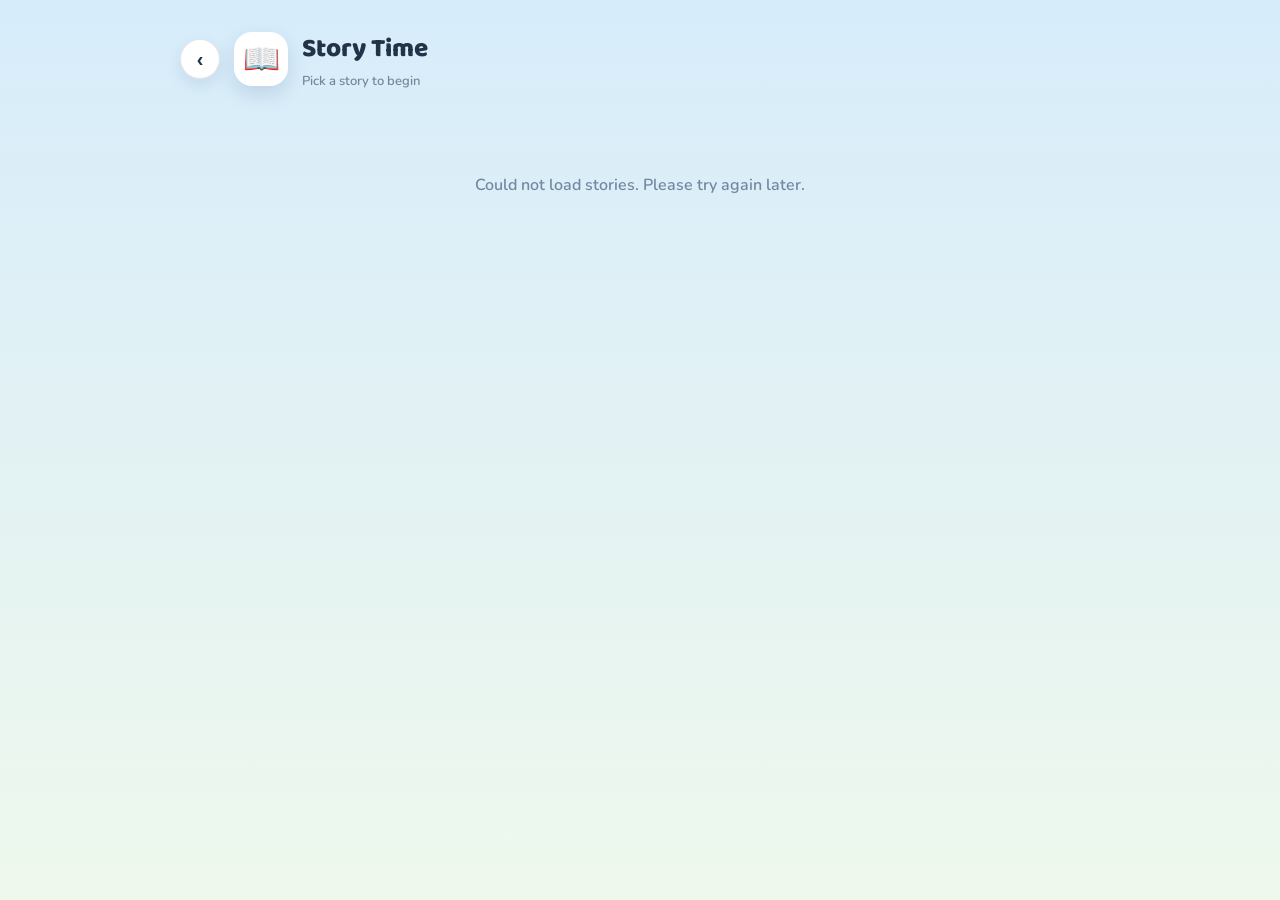
==== library.html @ 5f4402ab "milestone 1 done" ====
<!DOCTYPE html>
<html lang="en">
<head>
<meta charset="UTF-8" />
<meta name="viewport" content="width=device-width, initial-scale=1.0, viewport-fit=cover" />
<title>Story Time — Choose a Story</title>
<link rel="preconnect" href="https://fonts.googleapis.com" />
<link rel="preconnect" href="https://fonts.gstatic.com" crossorigin />
<link href="https://fonts.googleapis.com/css2?family=Baloo+2:wght@500;600;700;800&family=Nunito:wght@400;600;700&display=swap" rel="stylesheet" />
<link rel="stylesheet" href="css/style.css" />
<link rel="stylesheet" href="css/booklist.css" />
</head>
<body>

  <div class="bl-page">
    <header class="bl-header">
      <div class="bl-header-brand">
        <button id="blBackBtn" class="bl-back-btn" title="Back to your story" aria-label="Back to your story">‹</button>
        <span class="bl-header-icon" aria-hidden="true">📖</span>
        <div>
          <h1>Story Time</h1>
          <p>Pick a story to begin</p>
        </div>
      </div>
    </header>

    <main class="bl-main">
      <div id="blLoading" class="bl-status">Loading stories…</div>
      <div id="blEmpty" class="bl-status bl-hidden">No stories are available yet. Please check back soon!</div>
      <div id="blGrid" class="bl-grid"></div>
    </main>
  </div>

  <script src="js/vendor/pdf.min.js"></script>
  <script>pdfjsLib.GlobalWorkerOptions.workerSrc = 'js/vendor/pdf.worker.min.js';</script>
  <script src="js/booklist.js"></script>
</body>
</html>
---- css/style.css ----
/* ==========================================================================
   Story Time — PDF Story Viewer
   Customization stylesheet. Change colors, fonts, spacing, sizes here.
   The viewer's JS (js/viewer.js) does not need to change when this file
   changes — all visual theming lives here.
   ========================================================================== */

:root {
  /* Brand colors */
  --sv-primary: #3aa0f0;
  --sv-primary-dark: #1c7fd6;
  --sv-secondary: #38b26a;
  --sv-accent: #ff8a3d;
  --sv-accent-dark: #f06a17;
  --sv-header-grad-start: #4facf5;
  --sv-header-grad-end: #2f7fe0;

  /* Surfaces */
  --sv-bg-start: #d7ecfb;
  --sv-bg-end: #eef8ec;
  --sv-card-bg: #ffffff;
  --sv-footer-bg: #f6faf1;
  --sv-panel-bg: #ffffff;

  /* Text */
  --sv-text-dark: #223247;
  --sv-text-muted: #7188a0;
  --sv-text-on-primary: #ffffff;

  /* Typography */
  --sv-font-family: 'Baloo 2', 'Segoe UI', system-ui, -apple-system, sans-serif;
  --sv-body-font-family: 'Nunito', 'Segoe UI', system-ui, -apple-system, sans-serif;
  --sv-title-size: 21px;
  --sv-subtitle-size: 12px;

  /* Shape & spacing */
  --sv-radius-lg: 26px;
  --sv-radius-md: 16px;
  --sv-radius-pill: 999px;
  --sv-gap: 14px;
  --sv-shadow: 0 14px 34px rgba(20, 60, 110, 0.16);
}

/* ---------------- Reader themes ----------------
   Each theme is just a swap of the CSS variables above, scoped to
   #story-viewer. Add a new theme by copying a block and changing the
   colors — js/viewer.js only ever toggles the class name, it has no
   theme-specific logic. */
.sv-theme-green {
  --sv-primary: #3aa85c;
  --sv-primary-dark: #278a44;
  --sv-secondary: #2f9e6e;
  --sv-accent: #ffb238;
  --sv-accent-dark: #e8941a;
  --sv-header-grad-start: #4cc47a;
  --sv-header-grad-end: #2f9e5c;
  --sv-bg-start: #dcf5e4;
  --sv-bg-end: #f3fbe9;
  --sv-footer-bg: #f2f9ee;
}

.sv-theme-sunset {
  --sv-primary: #ff7a59;
  --sv-primary-dark: #e85a38;
  --sv-secondary: #ffb238;
  --sv-accent: #a855f7;
  --sv-accent-dark: #8b34e0;
  --sv-header-grad-start: #ff9a6b;
  --sv-header-grad-end: #ff5f7e;
  --sv-bg-start: #ffe8d6;
  --sv-bg-end: #fff0f0;
  --sv-footer-bg: #fff5ec;
}

.sv-theme-purple {
  --sv-primary: #8b5cf6;
  --sv-primary-dark: #6d3ce0;
  --sv-secondary: #a855f7;
  --sv-accent: #ec4899;
  --sv-accent-dark: #d1287a;
  --sv-header-grad-start: #a78bfa;
  --sv-header-grad-end: #7c3aed;
  --sv-bg-start: #ede9fe;
  --sv-bg-end: #fce7f3;
  --sv-footer-bg: #f5f1fe;
}

.sv-theme-night {
  --sv-primary: #5b9cf6;
  --sv-primary-dark: #3d7cd6;
  --sv-secondary: #4dd0a7;
  --sv-accent: #ffb238;
  --sv-accent-dark: #e8941a;
  --sv-header-grad-start: #2c3e64;
  --sv-header-grad-end: #17203a;
  --sv-bg-start: #1a2338;
  --sv-bg-end: #10151f;
  --sv-card-bg: #232d42;
  --sv-footer-bg: #1a2338;
  --sv-panel-bg: #232d42;
  --sv-text-dark: #eef2f8;
  --sv-text-muted: #93a2ba;
}

* { box-sizing: border-box; }

html, body {
  margin: 0;
  padding: 0;
  height: 100%;
  font-family: var(--sv-body-font-family);
  background: var(--sv-bg-start);
  -webkit-tap-highlight-color: transparent;
  overscroll-behavior: none;
}

/* Disable text selection app-wide (story reader, not a text document) */
.story-viewer {
  -webkit-user-select: none;
  user-select: none;
}

.story-viewer {
  height: 100dvh;
  width: 100%;
  display: flex;
  flex-direction: column;
  overflow: hidden;
  position: relative;
}

/* ---------------- Header ---------------- */
.sv-header {
  display: flex;
  align-items: center;
  justify-content: space-between;
  padding: 16px 18px;
  background: linear-gradient(135deg, var(--sv-header-grad-start), var(--sv-header-grad-end));
  color: var(--sv-text-on-primary);
  flex-shrink: 0;
  position: relative;
  overflow: hidden;
  box-shadow: 0 4px 18px rgba(20, 90, 170, 0.25);
}

.sv-header::before,
.sv-header::after {
  content: '';
  position: absolute;
  border-radius: 50%;
  background: rgba(255, 255, 255, 0.08);
  pointer-events: none;
}
.sv-header::before { width: 140px; height: 140px; top: -70px; right: -30px; }
.sv-header::after { width: 90px; height: 90px; bottom: -60px; left: 40%; }

.sv-header-brand {
  display: flex;
  align-items: center;
  gap: 10px;
  min-width: 0; /* allow the title/subtitle below to actually shrink+truncate */
  flex: 1 1 auto;
}

.sv-header-icon {
  font-size: 22px;
  background: rgba(255, 255, 255, 0.22);
  width: 42px;
  height: 42px;
  border-radius: var(--sv-radius-md);
  display: flex;
  align-items: center;
  justify-content: center;
  box-shadow: inset 0 0 0 1.5px rgba(255, 255, 255, 0.35);
  position: relative;
  z-index: 1;
}

.sv-header-text {
  position: relative;
  z-index: 1;
  min-width: 0; /* required alongside white-space:nowrap for ellipsis to work in a flex child */
}

.sv-header-text h1 {
  margin: 0;
  font-family: var(--sv-font-family);
  font-size: var(--sv-title-size);
  font-weight: 800;
  line-height: 1.1;
  letter-spacing: 0.2px;
  white-space: nowrap;
  overflow: hidden;
  text-overflow: ellipsis;
}

.sv-header-text p {
  margin: 2px 0 0;
  font-size: var(--sv-subtitle-size);
  opacity: 0.92;
  font-weight: 600;
  white-space: nowrap;
  overflow: hidden;
  text-overflow: ellipsis;
}

.sv-header-actions {
  flex-shrink: 0;
  display: flex;
  gap: 8px;
  position: relative;
  z-index: 1;
}

.sv-icon-btn {
  width: 36px;
  height: 36px;
  border-radius: 50%;
  border: 1.5px solid rgba(255, 255, 255, 0.55);
  background: rgba(255, 255, 255, 0.14);
  color: #fff;
  font-size: 15px;
  display: flex;
  align-items: center;
  justify-content: center;
  cursor: pointer;
  transition: background 0.15s ease, transform 0.1s ease;
}

.sv-icon-btn:hover { background: rgba(255, 255, 255, 0.26); }

.sv-back-btn {
  text-decoration: none;
  font-size: 15px;
  line-height: 1;
}

.sv-icon-btn:active { transform: scale(0.92); }

/* ---------------- Stage ---------------- */
.sv-stage {
  flex: 1;
  position: relative;
  display: flex;
  align-items: center;
  justify-content: center;
  padding: 18px;
  overflow: hidden;
  min-height: 0;
  background:
    radial-gradient(circle at 15% 15%, rgba(255,255,255,0.6), transparent 40%),
    linear-gradient(180deg, var(--sv-bg-start), var(--sv-bg-end));
  perspective: 1800px;
}

.sv-stage-decor {
  position: absolute;
  border-radius: 50%;
  background: rgba(255, 255, 255, 0.55);
  filter: blur(0.5px);
  pointer-events: none;
  z-index: 0;
}
.sv-decor-cloud1 { width: 90px; height: 34px; top: 8%; left: 6%; border-radius: 50px; }
.sv-decor-cloud2 { width: 60px; height: 24px; bottom: 12%; right: 8%; border-radius: 50px; }

.sv-page-card {
  position: relative;
  max-width: 100%;
  max-height: 100%;
  background: var(--sv-card-bg);
  border-radius: var(--sv-radius-lg);
  box-shadow: var(--sv-shadow);
  overflow: hidden;
  display: flex;
  align-items: center;
  justify-content: center;
  border: 6px solid #ffffff;
  outline: 1px solid rgba(20, 60, 110, 0.08);
  z-index: 1;
  transform-style: preserve-3d;
}

.sv-page-card canvas {
  display: block;
  max-width: 100%;
  max-height: 100%;
  border-radius: calc(var(--sv-radius-lg) - 6px);
  pointer-events: none; /* prevent drag-save of canvas image */
}

/* ---------------- Double-page (open book) mode ---------------- */
.sv-page-card.sv-double-page {
  flex-direction: row;
  align-items: stretch;
  justify-content: center;
  background: #fff;
}

.sv-page-card.sv-double-page canvas {
  max-width: 50%;
  border-radius: 0;
}

.sv-page-card.sv-double-page #pdfCanvas {
  border-radius: calc(var(--sv-radius-lg) - 6px) 0 0 calc(var(--sv-radius-lg) - 6px);
}

.sv-page-card.sv-double-page #pdfCanvas2 {
  border-radius: 0 calc(var(--sv-radius-lg) - 6px) calc(var(--sv-radius-lg) - 6px) 0;
}

/* Center spine crease, like an open book's fold */
.sv-page-spine {
  position: absolute;
  top: 0;
  bottom: 0;
  left: 50%;
  width: 26px;
  margin-left: -13px;
  z-index: 2;
  pointer-events: none;
  background: linear-gradient(90deg,
    rgba(0,0,0,0.16) 0%,
    rgba(0,0,0,0.05) 25%,
    rgba(0,0,0,0.02) 50%,
    rgba(0,0,0,0.05) 75%,
    rgba(0,0,0,0.16) 100%);
}

.sv-mode-icon-double { display: none; }
#pageModeBtn.sv-mode-active .sv-mode-icon-single { display: none; }
#pageModeBtn.sv-mode-active .sv-mode-icon-double { display: block; }

.sv-hidden { display: none !important; }

/* ---------------- Rotate-device hint (double-page mode on portrait mobile) --- */
.sv-rotate-hint {
  position: absolute;
  inset: 0;
  z-index: 8;
  display: flex;
  flex-direction: column;
  align-items: center;
  justify-content: center;
  gap: 14px;
  background: rgba(20, 40, 70, 0.82);
  color: #fff;
  text-align: center;
  padding: 24px;
  border-radius: var(--sv-radius-lg);
}

.sv-rotate-icon {
  font-size: 40px;
  animation: sv-rotate-spin 1.6s ease-in-out infinite;
}

@keyframes sv-rotate-spin {
  0%, 100% { transform: rotate(0deg); }
  50% { transform: rotate(-90deg); }
}

.sv-rotate-hint p {
  margin: 0;
  font-weight: 700;
  font-size: 14px;
  line-height: 1.5;
}

/* ---------------- Folding page-turn transition ---------------- */
/* The outgoing page/spread is split into two hinged halves ("fold-a" and
   nested "fold-b") so the outer half creases against the inner half as it
   turns — a real paper fold, not a single flat card rotating in space. */
.sv-flip-leaf {
  position: absolute;
  top: 50%;
  left: 50%;
  transform: translate(-50%, -50%);
  z-index: 6;
  pointer-events: none;
  transform-style: preserve-3d;
}

.sv-fold-half {
  position: absolute;
  top: 0;
  width: 50%; /* halfA: 50% of the leaf */
  height: 100%;
  transform-style: preserve-3d;
  box-shadow: 0 10px 30px rgba(0, 0, 0, 0.22);
  transition: transform 0.6s cubic-bezier(.45, .05, .55, .95);
}

/* halfB is nested inside halfA, so "100%" here means 100% of halfA's width
   (= 50% of the leaf) — giving it the other half of the spread. */
.sv-fold-b {
  width: 100%;
}

.sv-fold-inner {
  position: absolute;
  inset: 0;
  overflow: hidden;
  background: #fff;
}

.sv-fold-img {
  position: absolute;
  top: 0;
  height: 100%;
  width: 200%; /* full spread image; only half is visible through the clipped parent */
  max-width: none;
  backface-visibility: hidden;
}
.sv-fold-img-left { left: 0; }
.sv-fold-img-right { left: -100%; }

/* Shading that deepens as each half creases, selling the fold */
.sv-fold-inner::after {
  content: '';
  position: absolute;
  inset: 0;
  opacity: 0;
  transition: opacity 0.6s ease;
  pointer-events: none;
}

/* NEXT: hinge at the left/spine edge, folding away to the left */
.sv-flip-next .sv-fold-a {
  left: 0;
  transform-origin: left center;
  border-radius: calc(var(--sv-radius-lg) - 6px) 0 0 calc(var(--sv-radius-lg) - 6px);
}
.sv-flip-next .sv-fold-a .sv-fold-inner { border-radius: inherit; }
.sv-flip-next .sv-fold-b {
  left: 100%;
  transform-origin: left center;
}
.sv-flip-next .sv-fold-a .sv-fold-inner::after { background: linear-gradient(90deg, transparent 60%, rgba(0,0,0,0.25)); }
.sv-flip-next .sv-fold-b .sv-fold-inner::after { background: linear-gradient(270deg, transparent 55%, rgba(0,0,0,0.35)); }

.sv-flip-next.sv-flip-animate .sv-fold-a { transform: rotateY(-165deg); }
.sv-flip-next.sv-flip-animate .sv-fold-b { transform: rotateY(-170deg); transition-delay: 0.1s; }
.sv-flip-next.sv-flip-animate .sv-fold-inner::after { opacity: 1; }

/* PREV: hinge at the right edge, folding away to the right */
.sv-flip-prev .sv-fold-a {
  right: 0;
  left: auto;
  transform-origin: right center;
  border-radius: 0 calc(var(--sv-radius-lg) - 6px) calc(var(--sv-radius-lg) - 6px) 0;
}
.sv-flip-prev .sv-fold-a .sv-fold-inner { border-radius: inherit; }
.sv-flip-prev .sv-fold-b {
  right: 100%;
  left: auto;
  transform-origin: right center;
}
.sv-flip-prev .sv-fold-a .sv-fold-inner::after { background: linear-gradient(270deg, transparent 60%, rgba(0,0,0,0.25)); }
.sv-flip-prev .sv-fold-b .sv-fold-inner::after { background: linear-gradient(90deg, transparent 55%, rgba(0,0,0,0.35)); }

.sv-flip-prev.sv-flip-animate .sv-fold-a { transform: rotateY(165deg); }
.sv-flip-prev.sv-flip-animate .sv-fold-b { transform: rotateY(170deg); transition-delay: 0.1s; }
.sv-flip-prev.sv-flip-animate .sv-fold-inner::after { opacity: 1; }

/* Invisible shield over the canvas: blocks long-press save-image / drag on iOS & Android */
.sv-canvas-shield {
  position: absolute;
  inset: 0;
  background: transparent;
}

.sv-swipe-zone {
  position: absolute;
  top: 0;
  bottom: 0;
  width: 18%;
  background: transparent;
  border: none;
  padding: 0;
  cursor: pointer;
  z-index: 2;
}
.sv-swipe-left { left: 0; }
.sv-swipe-right { right: 0; }

/* ---------------- Loading ---------------- */
.sv-loading {
  position: absolute;
  inset: 0;
  display: flex;
  flex-direction: column;
  align-items: center;
  justify-content: center;
  gap: 12px;
  background: linear-gradient(180deg, var(--sv-bg-start), var(--sv-bg-end));
  z-index: 10;
  color: var(--sv-text-muted);
  font-size: 14px;
}

.sv-loading.sv-hidden { display: none; }

.sv-spinner {
  width: 34px;
  height: 34px;
  border-radius: 50%;
  border: 4px solid rgba(47, 143, 224, 0.2);
  border-top-color: var(--sv-primary);
  animation: sv-spin 0.8s linear infinite;
}

@keyframes sv-spin {
  to { transform: rotate(360deg); }
}

/* ---------------- Footer / Nav ---------------- */
.sv-footer {
  flex-shrink: 0;
  background: var(--sv-footer-bg);
  padding: 14px 16px calc(10px + env(safe-area-inset-bottom));
  border-top: 1px solid rgba(0,0,0,0.05);
  border-radius: 22px 22px 0 0;
  box-shadow: 0 -6px 18px rgba(20, 60, 110, 0.06);
}

.sv-nav-row {
  display: flex;
  align-items: center;
  justify-content: space-between;
  gap: 10px;
  margin-bottom: 10px;
}

.sv-btn {
  display: flex;
  align-items: center;
  gap: 4px;
  border: none;
  border-radius: var(--sv-radius-pill);
  padding: 11px 20px;
  font-size: 14px;
  font-weight: 700;
  font-family: var(--sv-font-family);
  cursor: pointer;
  color: #fff;
  flex-shrink: 0;
  box-shadow: 0 6px 14px rgba(0,0,0,0.14);
  transition: transform 0.1s ease, opacity 0.15s ease, box-shadow 0.15s ease;
}

.sv-btn:active { transform: scale(0.95); box-shadow: 0 2px 6px rgba(0,0,0,0.14); }

.sv-btn:disabled {
  opacity: 0.35;
  box-shadow: none;
  pointer-events: none;
}

.sv-btn-prev {
  background: linear-gradient(135deg, var(--sv-primary), var(--sv-primary-dark));
}

.sv-btn-next {
  background: linear-gradient(135deg, var(--sv-accent), var(--sv-accent-dark));
}

.sv-btn-arrow { font-size: 17px; line-height: 1; }

.sv-page-indicator {
  font-family: var(--sv-font-family);
  font-size: 15px;
  font-weight: 700;
  color: var(--sv-text-dark);
  white-space: nowrap;
  background: rgba(58, 160, 240, 0.1);
  padding: 6px 14px;
  border-radius: var(--sv-radius-pill);
}

.sv-slider {
  width: 100%;
  accent-color: var(--sv-primary);
  margin: 0 0 10px;
}

.sv-tab-bar {
  display: flex;
  justify-content: space-around;
  border-top: 1px solid rgba(0,0,0,0.06);
  padding-top: 8px;
}

.sv-tab {
  display: flex;
  flex-direction: column;
  align-items: center;
  gap: 3px;
  background: none;
  border: none;
  font-family: var(--sv-body-font-family);
  font-weight: 700;
  font-size: 11px;
  color: var(--sv-text-muted);
  cursor: pointer;
  padding: 4px 14px;
  border-radius: var(--sv-radius-md);
  transition: background 0.15s ease, color 0.15s ease;
}

.sv-tab:active { background: rgba(58, 160, 240, 0.1); }

.sv-tab.sv-tab-active { color: var(--sv-primary-dark); background: rgba(58, 160, 240, 0.12); }

.sv-tab-icon { font-size: 19px; }

/* ---------------- Panels (Pages / Contents) ---------------- */
.sv-panel {
  position: absolute;
  inset: 0;
  background: var(--sv-panel-bg);
  z-index: 20;
  display: flex;
  flex-direction: column;
  transform: translateY(0);
  transition: transform 0.25s ease;
}

.sv-panel-hidden {
  transform: translateY(100%);
  pointer-events: none;
}

.sv-panel-header {
  display: flex;
  align-items: center;
  justify-content: space-between;
  padding: 16px;
  border-bottom: 1px solid rgba(0,0,0,0.06);
}

.sv-panel-header h2 {
  margin: 0;
  font-size: 18px;
  color: var(--sv-text-dark);
}

.sv-panel-close {
  border: none;
  background: rgba(0,0,0,0.06);
  width: 30px;
  height: 30px;
  border-radius: 50%;
  cursor: pointer;
  font-size: 14px;
}

.sv-pages-grid {
  flex: 1;
  overflow-y: auto;
  display: grid;
  grid-template-columns: repeat(3, 1fr);
  gap: 10px;
  padding: 16px;
}

.sv-page-thumb {
  border: 2px solid transparent;
  border-radius: var(--sv-radius-md);
  overflow: hidden;
  cursor: pointer;
  background: #f0f0f0;
  aspect-ratio: 3/4;
  display: flex;
  align-items: center;
  justify-content: center;
  font-size: 13px;
  font-weight: 700;
  color: var(--sv-text-muted);
}

.sv-page-thumb.sv-page-thumb-active {
  border-color: var(--sv-primary);
  color: var(--sv-primary-dark);
}

.sv-contents-list {
  list-style: none;
  margin: 0;
  padding: 12px 16px;
  overflow-y: auto;
  flex: 1;
}

.sv-contents-list li {
  padding: 12px 8px;
  border-bottom: 1px solid rgba(0,0,0,0.05);
  cursor: pointer;
  color: var(--sv-text-dark);
  display: flex;
  justify-content: space-between;
}

.sv-contents-list li:active { background: rgba(47,143,224,0.08); }

/* ---------------- Settings popup (centered modal, not a full panel) ------ */
.sv-modal-overlay {
  position: absolute;
  inset: 0;
  z-index: 30;
  display: flex;
  align-items: center;
  justify-content: center;
  background: rgba(20, 40, 70, 0.55);
  padding: 24px;
}

.sv-modal-overlay.sv-panel-hidden {
  display: none;
}

.sv-modal-box {
  width: 100%;
  max-width: 320px;
  max-height: 100%;
  overflow-y: auto;
  background: var(--sv-panel-bg);
  border-radius: var(--sv-radius-lg);
  box-shadow: 0 24px 60px rgba(0, 0, 0, 0.3);
  animation: sv-modal-in 0.18s ease;
}

@keyframes sv-modal-in {
  from { opacity: 0; transform: scale(0.94) translateY(6px); }
  to { opacity: 1; transform: scale(1) translateY(0); }
}

.sv-modal-header {
  display: flex;
  align-items: center;
  justify-content: space-between;
  padding: 16px;
  border-bottom: 1px solid rgba(0, 0, 0, 0.06);
}

.sv-modal-header h2 {
  margin: 0;
  font-family: var(--sv-font-family);
  font-size: 18px;
  color: var(--sv-text-dark);
}

.sv-modal-close {
  border: none;
  background: rgba(0, 0, 0, 0.06);
  width: 30px;
  height: 30px;
  border-radius: 50%;
  cursor: pointer;
  font-size: 14px;
  color: var(--sv-text-dark);
}

.sv-settings-body {
  padding: 16px;
}

.sv-settings-label {
  margin: 0 0 12px;
  font-weight: 700;
  font-size: 13px;
  color: var(--sv-text-muted);
}

.sv-theme-swatches {
  display: flex;
  gap: 14px;
  flex-wrap: wrap;
}

.sv-theme-swatch {
  width: 46px;
  height: 46px;
  border-radius: 50%;
  border: 3px solid transparent;
  cursor: pointer;
  box-shadow: 0 4px 10px rgba(0,0,0,0.12);
  transition: transform 0.12s ease, border-color 0.15s ease;
}
.sv-theme-swatch:active { transform: scale(0.92); }
.sv-theme-swatch.sv-swatch-active {
  border-color: var(--sv-text-dark);
}

.sv-swatch-blue { background: linear-gradient(135deg, #4facf5, #2f7fe0); }
.sv-swatch-green { background: linear-gradient(135deg, #4cc47a, #2f9e5c); }
.sv-swatch-sunset { background: linear-gradient(135deg, #ff9a6b, #ff5f7e); }
.sv-swatch-purple { background: linear-gradient(135deg, #a78bfa, #7c3aed); }
.sv-swatch-night { background: linear-gradient(135deg, #2c3e64, #10151f); }

/* ---------------- Orientation & responsive ---------------- */
@media (orientation: landscape) {
  .sv-header-text p { display: none; }
  .sv-stage { padding: 10px 60px; }
}

/* Reading-priority layout: mobile phones in landscape (short viewport
   height) shrink all chrome to a minimum so the book itself gets almost
   the entire screen instead of being squeezed by a full-size header/footer. */
@media (orientation: landscape) and (max-height: 500px) {
  .sv-header {
    padding: 5px 10px;
  }
  .sv-header-brand { gap: 8px; }
  .sv-header-icon {
    width: 28px;
    height: 28px;
    font-size: 15px;
    border-radius: 10px;
  }
  .sv-header-text h1 { font-size: 14px; }
  .sv-icon-btn {
    width: 26px;
    height: 26px;
    font-size: 12px;
  }
  .sv-back-btn { font-size: 13px; }

  .sv-stage { padding: 4px 46px; }

  .sv-page-card {
    border-width: 3px;
    border-radius: 14px;
  }
  .sv-page-card canvas,
  .sv-page-card.sv-double-page #pdfCanvas,
  .sv-page-card.sv-double-page #pdfCanvas2 {
    border-radius: 11px;
  }

  .sv-footer {
    padding: 6px 12px calc(4px + env(safe-area-inset-bottom));
    border-radius: 14px 14px 0 0;
  }
  .sv-nav-row { margin-bottom: 0; }
  .sv-btn { padding: 6px 12px; font-size: 12px; }
  .sv-btn-arrow { font-size: 13px; }
  .sv-page-indicator { font-size: 12px; padding: 4px 10px; }

  /* Slider and tab labels are secondary controls (page-jump is also
     reachable via the Pages panel) — hide/shrink them here so the book
     itself keeps as much of the short landscape viewport as possible. */
  .sv-slider { display: none; }
  .sv-tab-bar { padding-top: 4px; border-top: none; }
  .sv-tab { padding: 2px 10px; gap: 0; }
  .sv-tab-icon { font-size: 15px; }
  .sv-tab span:last-child { display: none; }

  .sv-rotate-hint { display: none; } /* already landscape — never relevant here */
}

@media (max-width: 360px) {
  .sv-btn { padding: 9px 12px; font-size: 12px; }
  .sv-page-indicator { font-size: 13px; }
}

/* Fullscreen mode tweak */
.story-viewer:fullscreen { background: #000; }
---- css/booklist.css ----
/* ==========================================================================
   Story Time — Book list page styling.
   Reuses the CSS variables defined in css/style.css so both pages stay
   visually consistent; override any --sv-* variable here to restyle.
   ========================================================================== */

body {
  margin: 0;
  font-family: var(--sv-body-font-family, 'Nunito', sans-serif);
  background: linear-gradient(180deg, var(--sv-bg-start, #d7ecfb), var(--sv-bg-end, #eef8ec));
  min-height: 100vh;
}

.bl-page {
  max-width: 960px;
  margin: 0 auto;
  padding-bottom: 40px;
}

.bl-header {
  padding: 28px 20px 24px;
  display: flex;
  align-items: center;
}

.bl-header-brand {
  display: flex;
  align-items: center;
  gap: 14px;
}

.bl-back-btn {
  width: 40px;
  height: 40px;
  border-radius: 50%;
  border: 1.5px solid rgba(20, 60, 110, 0.12);
  background: #fff;
  color: var(--sv-text-dark, #223247);
  font-size: 20px;
  font-weight: 800;
  line-height: 1;
  display: flex;
  align-items: center;
  justify-content: center;
  cursor: pointer;
  box-shadow: 0 6px 16px rgba(20, 60, 110, 0.1);
  flex-shrink: 0;
}

.bl-back-btn:active { transform: scale(0.92); }

.bl-header-icon {
  font-size: 30px;
  background: #fff;
  width: 54px;
  height: 54px;
  border-radius: 18px;
  display: flex;
  align-items: center;
  justify-content: center;
  box-shadow: 0 8px 20px rgba(20, 60, 110, 0.14);
}

.bl-header-brand h1 {
  margin: 0;
  font-family: var(--sv-font-family, 'Baloo 2', sans-serif);
  font-size: 26px;
  font-weight: 800;
  color: var(--sv-text-dark, #223247);
}

.bl-header-brand p {
  margin: 2px 0 0;
  color: var(--sv-text-muted, #7188a0);
  font-weight: 600;
  font-size: 13px;
}

.bl-main {
  padding: 0 20px;
}

.bl-status {
  text-align: center;
  padding: 60px 20px;
  color: var(--sv-text-muted, #7188a0);
  font-weight: 600;
}

.bl-hidden { display: none; }

.bl-grid {
  display: grid;
  grid-template-columns: repeat(auto-fill, minmax(170px, 1fr));
  gap: 18px;
  align-items: stretch;
}

.bl-card {
  background: var(--sv-card-bg, #fff);
  border-radius: var(--sv-radius-lg, 26px);
  overflow: hidden;
  text-decoration: none;
  color: inherit;
  box-shadow: var(--sv-shadow, 0 14px 34px rgba(20, 60, 110, 0.16));
  display: flex;
  flex-direction: column;
  height: 100%;
  transition: transform 0.15s ease, box-shadow 0.15s ease;
  border: 4px solid #fff;
}

.bl-card:active { transform: scale(0.97); }

.bl-card-cover {
  aspect-ratio: 4 / 5;
  flex-shrink: 0;
  background: linear-gradient(135deg, var(--sv-header-grad-start, #4facf5), var(--sv-header-grad-end, #2f7fe0));
  display: flex;
  align-items: center;
  justify-content: center;
  font-size: 40px;
  color: #fff;
}

/* Shown while a book's first-page thumbnail is being generated client-side */
.bl-cover-spinner {
  width: 34px;
  height: 34px;
  border-radius: 50%;
  border: 4px solid rgba(255, 255, 255, 0.35);
  border-top-color: #fff;
  animation: bl-spin 0.8s linear infinite;
}

@keyframes bl-spin {
  to { transform: rotate(360deg); }
}

.bl-card-cover img {
  display: block;
  width: 100%;
  height: 100%;
  object-fit: cover;
}

.bl-card-info {
  padding: 12px 14px 14px;
  flex: 1;
  display: flex;
  flex-direction: column;
}

.bl-card-info h3 {
  margin: 0 0 4px;
  font-family: var(--sv-font-family, 'Baloo 2', sans-serif);
  font-size: 15px;
  line-height: 1.3;
  color: var(--sv-text-dark, #223247);
  display: -webkit-box;
  -webkit-line-clamp: 2;
  -webkit-box-orient: vertical;
  overflow: hidden;
  word-break: break-word;
}

.bl-card-info p {
  margin: 0 0 8px;
  font-size: 12px;
  color: var(--sv-text-muted, #7188a0);
  line-height: 1.35;
  display: -webkit-box;
  -webkit-line-clamp: 2;
  -webkit-box-orient: vertical;
  overflow: hidden;
  word-break: break-word;
}

.bl-card-cta {
  margin-top: auto;
  padding-top: 4px;
  font-size: 12px;
  font-weight: 800;
  color: var(--sv-primary-dark, #1c7fd6);
}

@media (max-width: 420px) {
  .bl-grid { grid-template-columns: repeat(2, 1fr); }
}
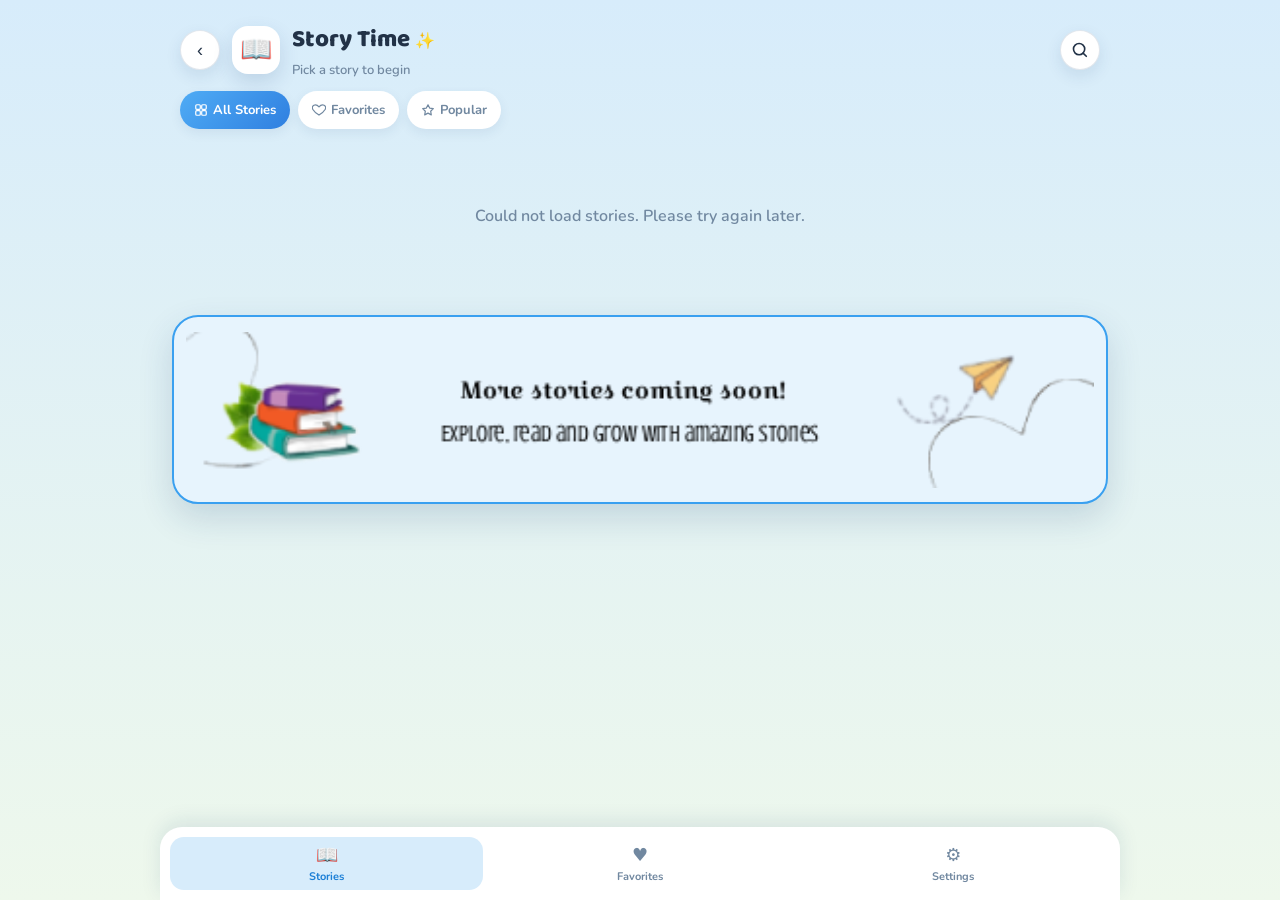
==== commit 1f974212: "user revised done" ====
--- a/library.html
+++ b/library.html
@@ -7,32 +7,113 @@
 <link rel="preconnect" href="https://fonts.googleapis.com" />
 <link rel="preconnect" href="https://fonts.gstatic.com" crossorigin />
 <link href="https://fonts.googleapis.com/css2?family=Baloo+2:wght@500;600;700;800&family=Nunito:wght@400;600;700&display=swap" rel="stylesheet" />
-<link rel="stylesheet" href="css/style.css" />
-<link rel="stylesheet" href="css/booklist.css" />
+<link rel="stylesheet" href="css/style.css?v=20250912b" />
+<link rel="stylesheet" href="css/booklist.css?v=20250912b" />
 </head>
 <body>
 
   <div class="bl-page">
     <header class="bl-header">
-      <div class="bl-header-brand">
-        <button id="blBackBtn" class="bl-back-btn" title="Back to your story" aria-label="Back to your story">‹</button>
-        <span class="bl-header-icon" aria-hidden="true">📖</span>
-        <div>
-          <h1>Story Time</h1>
-          <p>Pick a story to begin</p>
-        </div>
+      <button id="blBackBtn" class="bl-icon-btn" title="Back to your story" aria-label="Back to your story">‹</button>
+      <span class="bl-header-icon" aria-hidden="true">📖</span>
+      <div class="bl-header-titlewrap">
+        <h1>Story Time <span class="bl-sparkle" aria-hidden="true">✨</span></h1>
+        <p>Pick a story to begin</p>
       </div>
+      <button id="blSearchBtn" class="bl-icon-btn" title="Search stories" aria-label="Search stories">
+        <svg viewBox="0 0 20 20" fill="none" xmlns="http://www.w3.org/2000/svg">
+          <circle cx="9" cy="9" r="6.25" stroke="currentColor" stroke-width="1.8"/>
+          <path d="M17 17l-3.6-3.6" stroke="currentColor" stroke-width="1.8" stroke-linecap="round"/>
+        </svg>
+      </button>
     </header>
+
+    <div id="blSearchBar" class="bl-search-bar bl-hidden">
+      <input type="search" id="blSearchInput" placeholder="Search stories by title…" />
+    </div>
+
+    <nav class="bl-filters">
+      <button class="bl-filter-pill bl-filter-active" data-filter="all">
+        <span class="bl-filter-icon">
+          <svg viewBox="0 0 20 20" fill="none" xmlns="http://www.w3.org/2000/svg">
+            <rect x="2.5" y="2.5" width="6.5" height="6.5" rx="1.5" stroke="currentColor" stroke-width="1.7"/>
+            <rect x="11" y="2.5" width="6.5" height="6.5" rx="1.5" stroke="currentColor" stroke-width="1.7"/>
+            <rect x="2.5" y="11" width="6.5" height="6.5" rx="1.5" stroke="currentColor" stroke-width="1.7"/>
+            <rect x="11" y="11" width="6.5" height="6.5" rx="1.5" stroke="currentColor" stroke-width="1.7"/>
+          </svg>
+        </span> All Stories
+      </button>
+      <button class="bl-filter-pill" data-filter="favorites">
+        <span class="bl-filter-icon">
+          <svg viewBox="0 0 20 20" fill="none" xmlns="http://www.w3.org/2000/svg">
+            <path d="M10 17.2s-6.7-4.2-9-8.3C-0.4 5.7 1.6 2.6 4.9 2.6c1.9 0 3.5 1 5.1 3 1.6-2 3.2-3 5.1-3 3.3 0 5.3 3.1 3.9 6.3-2.3 4.1-9 8.3-9 8.3Z" stroke="currentColor" stroke-width="1.7" stroke-linejoin="round"/>
+          </svg>
+        </span> Favorites
+      </button>
+      <button class="bl-filter-pill" data-filter="popular">
+        <span class="bl-filter-icon">
+          <svg viewBox="0 0 20 20" fill="none" xmlns="http://www.w3.org/2000/svg">
+            <path d="M10 2.5l2.35 4.76 5.25.76-3.8 3.71.9 5.23L10 14.5l-4.7 2.46.9-5.23-3.8-3.71 5.25-.76L10 2.5Z" stroke="currentColor" stroke-width="1.7" stroke-linejoin="round"/>
+          </svg>
+        </span> Popular
+      </button>
+      <button class="bl-filter-pill bl-hidden" id="blAgeFilterBtn" data-filter="age">
+        <span class="bl-filter-icon">
+          <svg viewBox="0 0 20 20" fill="none" xmlns="http://www.w3.org/2000/svg">
+            <circle cx="10" cy="6.2" r="3.2" stroke="currentColor" stroke-width="1.7"/>
+            <path d="M3 17c0-3.6 3.1-6 7-6s7 2.4 7 6" stroke="currentColor" stroke-width="1.7" stroke-linecap="round"/>
+          </svg>
+        </span> Age
+      </button>
+    </nav>
+    <select id="blAgeSelect" class="bl-age-select bl-hidden" aria-label="Filter by age range"></select>
 
     <main class="bl-main">
       <div id="blLoading" class="bl-status">Loading stories…</div>
       <div id="blEmpty" class="bl-status bl-hidden">No stories are available yet. Please check back soon!</div>
+      <div id="blNoResults" class="bl-status bl-hidden">No stories match here. Try a different search or filter.</div>
       <div id="blGrid" class="bl-grid"></div>
     </main>
+
+    <section class="bl-promo">
+      <div class="bl-promo-banner" id="blPromoBanner" role="img" aria-label="More stories coming soon! Explore, read and grow with amazing stories."></div>
+    </section>
+
+    <nav class="bl-bottom-nav">
+      <button class="bl-bottom-tab bl-bottom-active" data-tab="all">
+        <span class="bl-bottom-icon">📖</span><span>Stories</span>
+      </button>
+      <button class="bl-bottom-tab" data-tab="favorites">
+        <span class="bl-bottom-icon">♥</span><span>Favorites</span>
+      </button>
+      <button class="bl-bottom-tab" id="blSettingsTab">
+        <span class="bl-bottom-icon">⚙</span><span>Settings</span>
+      </button>
+    </nav>
+  </div>
+
+  <!-- Settings popup (theme picker) — same pattern as the viewer's -->
+  <div id="settingsPanel" class="sv-modal-overlay sv-panel-hidden">
+    <div class="sv-modal-box">
+      <div class="sv-modal-header">
+        <h2>Settings</h2>
+        <button class="sv-modal-close" id="blSettingsClose">✕</button>
+      </div>
+      <div class="sv-settings-body">
+        <p class="sv-settings-label">Theme</p>
+        <div id="themeSwatches" class="sv-theme-swatches">
+          <button class="sv-theme-swatch sv-swatch-blue" data-theme="blue" title="Blue" aria-label="Blue theme"></button>
+          <button class="sv-theme-swatch sv-swatch-green" data-theme="green" title="Green" aria-label="Green theme"></button>
+          <button class="sv-theme-swatch sv-swatch-sunset" data-theme="sunset" title="Sunset" aria-label="Sunset theme"></button>
+          <button class="sv-theme-swatch sv-swatch-purple" data-theme="purple" title="Purple" aria-label="Purple theme"></button>
+          <button class="sv-theme-swatch sv-swatch-night" data-theme="night" title="Night" aria-label="Night theme"></button>
+        </div>
+      </div>
+    </div>
   </div>
 
   <script src="js/vendor/pdf.min.js"></script>
   <script>pdfjsLib.GlobalWorkerOptions.workerSrc = 'js/vendor/pdf.worker.min.js';</script>
-  <script src="js/booklist.js"></script>
+  <script src="js/booklist.js?v=20250912b"></script>
 </body>
 </html>
--- a/css/style.css
+++ b/css/style.css
@@ -530,7 +530,8 @@
   align-items: center;
   justify-content: space-between;
   gap: 10px;
-  margin-bottom: 10px;
+  margin: 0 auto 10px;
+  max-width: var(--sv-book-width, 520px);
 }
 
 .sv-btn {
@@ -580,14 +581,18 @@
 }
 
 .sv-slider {
+  display: block;
   width: 100%;
+  max-width: var(--sv-book-width, 520px);
   accent-color: var(--sv-primary);
-  margin: 0 0 10px;
+  margin: 0 auto 10px;
 }
 
 .sv-tab-bar {
   display: flex;
   justify-content: space-around;
+  max-width: var(--sv-book-width, 520px);
+  margin: 0 auto;
   border-top: 1px solid rgba(0,0,0,0.06);
   padding-top: 8px;
 }
@@ -613,7 +618,12 @@
 
 .sv-tab.sv-tab-active { color: var(--sv-primary-dark); background: rgba(58, 160, 240, 0.12); }
 
-.sv-tab-icon { font-size: 19px; }
+.sv-tab-icon {
+  display: inline-flex;
+  width: 19px;
+  height: 19px;
+}
+.sv-tab-icon svg { width: 100%; height: 100%; display: block; }
 
 /* ---------------- Panels (Pages / Contents) ---------------- */
 .sv-panel {
@@ -666,23 +676,123 @@
 }
 
 .sv-page-thumb {
+  position: relative;
+  padding: 0;
   border: 2px solid transparent;
   border-radius: var(--sv-radius-md);
   overflow: hidden;
   cursor: pointer;
   background: #f0f0f0;
   aspect-ratio: 3/4;
+}
+
+.sv-page-thumb canvas {
+  display: block;
+  width: 100%;
+  height: 100%;
+  object-fit: cover;
+}
+
+.sv-page-thumb-num {
+  position: absolute;
+  left: 4px;
+  bottom: 4px;
+  background: rgba(0, 0, 0, 0.55);
+  color: #fff;
+  font-size: 10px;
+  font-weight: 700;
+  padding: 1px 6px;
+  border-radius: 999px;
+  line-height: 1.4;
+}
+
+.sv-page-thumb.sv-page-thumb-active {
+  border-color: var(--sv-primary);
+}
+.sv-page-thumb.sv-page-thumb-active .sv-page-thumb-num {
+  background: var(--sv-primary);
+}
+
+/* Small ribbon badge on any thumbnail whose page has been bookmarked. */
+.sv-page-thumb-bookmark {
+  position: absolute;
+  top: 0;
+  right: 6px;
+  width: 16px;
+  height: 20px;
+  color: var(--sv-accent);
+  filter: drop-shadow(0 1px 2px rgba(0,0,0,0.35));
+}
+.sv-page-thumb-bookmark svg { width: 100%; height: 100%; }
+
+/* ---- Bookmarks strip (top of the Pages panel, only shown once at least
+   one page is bookmarked) ---- */
+.sv-bookmarks-strip {
+  flex-shrink: 0;
+  padding: 10px 16px;
+  border-bottom: 1px solid rgba(0,0,0,0.06);
+}
+.sv-bookmarks-label {
+  display: block;
+  font-size: 12px;
+  font-weight: 700;
+  color: var(--sv-text-muted);
+  margin-bottom: 8px;
+}
+.sv-bookmarks-chips {
+  display: flex;
+  flex-wrap: wrap;
+  gap: 8px;
+}
+.sv-bookmark-chip {
+  display: flex;
+  align-items: center;
+  gap: 5px;
+  border: none;
+  background: var(--sv-bg-start);
+  color: var(--sv-primary-dark);
+  font-weight: 700;
+  font-size: 12.5px;
+  padding: 6px 10px 6px 12px;
+  border-radius: 999px;
+  cursor: pointer;
+}
+.sv-bookmark-chip-remove {
   display: flex;
   align-items: center;
   justify-content: center;
+  width: 16px;
+  height: 16px;
+  border-radius: 50%;
+  background: rgba(0,0,0,0.1);
+  font-size: 10px;
+  line-height: 1;
+}
+
+/* ---- Bookmark tab: filled icon + accent color while the current page is
+   bookmarked ---- */
+#bookmarkTab.sv-bookmark-active { color: var(--sv-accent); }
+#bookmarkTab.sv-bookmark-active .sv-tab-icon path { fill: var(--sv-accent); }
+
+/* ---- Toast (brief confirmation after bookmarking/removing) ---- */
+.sv-toast {
+  position: absolute;
+  left: 50%;
+  bottom: 90px;
+  transform: translateX(-50%);
+  background: rgba(20, 30, 45, 0.92);
+  color: #fff;
   font-size: 13px;
   font-weight: 700;
-  color: var(--sv-text-muted);
-}
-
-.sv-page-thumb.sv-page-thumb-active {
-  border-color: var(--sv-primary);
-  color: var(--sv-primary-dark);
+  padding: 10px 18px;
+  border-radius: 999px;
+  z-index: 40;
+  box-shadow: 0 8px 20px rgba(0,0,0,0.25);
+  animation: sv-toast-in 0.2s ease;
+}
+@keyframes sv-toast-in {
+  from { opacity: 0; transform: translate(-50%, 8px); }
+  to { opacity: 1; transform: translate(-50%, 0); }
 }
 
 .sv-contents-list {
@@ -854,7 +964,7 @@
   .sv-slider { display: none; }
   .sv-tab-bar { padding-top: 4px; border-top: none; }
   .sv-tab { padding: 2px 10px; gap: 0; }
-  .sv-tab-icon { font-size: 15px; }
+  .sv-tab-icon { width: 15px; height: 15px; }
   .sv-tab span:last-child { display: none; }
 
   .sv-rotate-hint { display: none; } /* already landscape — never relevant here */
@@ -863,6 +973,17 @@
 @media (max-width: 360px) {
   .sv-btn { padding: 9px 12px; font-size: 12px; }
   .sv-page-indicator { font-size: 13px; }
+
+  /* Narrow phones (iPhone SE and similar ~320-360px) — the header packs a
+     back button, decorative icon, title/subtitle and 3 action buttons;
+     shrink the chrome so the title gets enough room to avoid truncating. */
+  .sv-header { padding: 12px 10px; gap: 6px; }
+  .sv-header-brand { gap: 6px; }
+  .sv-header-icon { width: 34px; height: 34px; font-size: 17px; border-radius: 12px; }
+  .sv-header-text h1 { font-size: 16px; }
+  .sv-header-text p { font-size: 11px; }
+  .sv-header-actions { gap: 4px; }
+  .sv-icon-btn { width: 30px; height: 30px; font-size: 13px; }
 }
 
 /* Fullscreen mode tweak */
--- a/css/booklist.css
+++ b/css/booklist.css
@@ -1,7 +1,8 @@
 /* ==========================================================================
    Story Time — Book list page styling.
-   Reuses the CSS variables defined in css/style.css so both pages stay
-   visually consistent; override any --sv-* variable here to restyle.
+   Reuses the CSS variables defined in css/style.css so both pages (and every
+   reader theme picked in Settings) stay visually consistent; override any
+   --sv-* variable here to restyle.
    ========================================================================== */
 
 body {
@@ -14,30 +15,25 @@
 .bl-page {
   max-width: 960px;
   margin: 0 auto;
-  padding-bottom: 40px;
-}
-
+  padding-bottom: 110px; /* clears the fixed bottom nav */
+}
+
+/* ---------------- Header ---------------- */
 .bl-header {
-  padding: 28px 20px 24px;
-  display: flex;
-  align-items: center;
-}
-
-.bl-header-brand {
-  display: flex;
-  align-items: center;
-  gap: 14px;
-}
-
-.bl-back-btn {
+  padding: 20px 20px 8px;
+  display: flex;
+  align-items: center;
+  gap: 12px;
+}
+
+.bl-icon-btn {
   width: 40px;
   height: 40px;
   border-radius: 50%;
   border: 1.5px solid rgba(20, 60, 110, 0.12);
   background: #fff;
   color: var(--sv-text-dark, #223247);
-  font-size: 20px;
-  font-weight: 800;
+  font-size: 18px;
   line-height: 1;
   display: flex;
   align-items: center;
@@ -47,35 +43,127 @@
   flex-shrink: 0;
 }
 
-.bl-back-btn:active { transform: scale(0.92); }
+.bl-icon-btn svg { width: 18px; height: 18px; display: block; }
+
+.bl-icon-btn:active { transform: scale(0.92); }
 
 .bl-header-icon {
-  font-size: 30px;
+  font-size: 26px;
   background: #fff;
-  width: 54px;
-  height: 54px;
-  border-radius: 18px;
+  width: 48px;
+  height: 48px;
+  border-radius: 16px;
   display: flex;
   align-items: center;
   justify-content: center;
   box-shadow: 0 8px 20px rgba(20, 60, 110, 0.14);
-}
-
-.bl-header-brand h1 {
+  flex-shrink: 0;
+}
+
+.bl-header-titlewrap {
+  flex: 1;
+  min-width: 0;
+}
+
+.bl-header-titlewrap h1 {
   margin: 0;
   font-family: var(--sv-font-family, 'Baloo 2', sans-serif);
-  font-size: 26px;
+  font-size: 24px;
   font-weight: 800;
   color: var(--sv-text-dark, #223247);
-}
-
-.bl-header-brand p {
+  white-space: nowrap;
+  overflow: hidden;
+  text-overflow: ellipsis;
+}
+
+.bl-sparkle { font-size: 16px; }
+
+.bl-header-titlewrap p {
   margin: 2px 0 0;
   color: var(--sv-text-muted, #7188a0);
   font-weight: 600;
   font-size: 13px;
-}
-
+  white-space: nowrap;
+  overflow: hidden;
+  text-overflow: ellipsis;
+}
+
+/* ---------------- Search ---------------- */
+.bl-search-bar {
+  padding: 0 20px 12px;
+}
+
+.bl-search-bar input {
+  width: 100%;
+  padding: 11px 16px;
+  border-radius: var(--sv-radius-pill, 999px);
+  border: 1.5px solid rgba(20, 60, 110, 0.12);
+  background: #fff;
+  font-size: 14px;
+  font-family: inherit;
+  color: var(--sv-text-dark, #223247);
+}
+.bl-search-bar input::placeholder { color: var(--sv-text-muted, #7188a0); }
+
+/* ---------------- Filter pills ---------------- */
+.bl-filters {
+  display: flex;
+  gap: 8px;
+  padding: 4px 20px 16px;
+  overflow-x: auto;
+  scrollbar-width: none;
+}
+.bl-filters::-webkit-scrollbar { display: none; }
+
+.bl-filter-pill {
+  flex-shrink: 1;
+  min-width: 0;
+  display: flex;
+  align-items: center;
+  justify-content: center;
+  gap: 5px;
+  padding: 10px 14px;
+  border-radius: var(--sv-radius-pill, 999px);
+  border: none;
+  background: #fff;
+  color: var(--sv-text-muted, #7188a0);
+  font-family: inherit;
+  font-weight: 700;
+  font-size: 13px;
+  white-space: nowrap;
+  overflow: hidden;
+  text-overflow: ellipsis;
+  cursor: pointer;
+  box-shadow: 0 4px 12px rgba(20, 60, 110, 0.08);
+}
+
+.bl-filter-icon {
+  display: inline-flex;
+  flex-shrink: 0;
+  width: 14px;
+  height: 14px;
+}
+.bl-filter-icon svg { width: 100%; height: 100%; display: block; }
+
+.bl-filter-pill.bl-filter-active {
+  background: linear-gradient(135deg, var(--sv-header-grad-start, #4facf5), var(--sv-header-grad-end, #2f7fe0));
+  color: #fff;
+}
+
+.bl-age-select {
+  display: block;
+  margin: 0 20px 16px;
+  padding: 9px 14px;
+  border-radius: 12px;
+  border: 1.5px solid rgba(20, 60, 110, 0.12);
+  background: #fff;
+  color: var(--sv-text-dark, #223247);
+  font-family: inherit;
+  font-weight: 700;
+  font-size: 13px;
+}
+
+/* ---------------- Grid / status ---------------- */
 .bl-main {
   padding: 0 20px;
 }
@@ -96,23 +184,20 @@
   align-items: stretch;
 }
 
+/* ---------------- Story card ---------------- */
 .bl-card {
   background: var(--sv-card-bg, #fff);
   border-radius: var(--sv-radius-lg, 26px);
   overflow: hidden;
-  text-decoration: none;
-  color: inherit;
   box-shadow: var(--sv-shadow, 0 14px 34px rgba(20, 60, 110, 0.16));
   display: flex;
   flex-direction: column;
   height: 100%;
-  transition: transform 0.15s ease, box-shadow 0.15s ease;
   border: 4px solid #fff;
 }
 
-.bl-card:active { transform: scale(0.97); }
-
 .bl-card-cover {
+  position: relative;
   aspect-ratio: 4 / 5;
   flex-shrink: 0;
   background: linear-gradient(135deg, var(--sv-header-grad-start, #4facf5), var(--sv-header-grad-end, #2f7fe0));
@@ -121,6 +206,24 @@
   justify-content: center;
   font-size: 40px;
   color: #fff;
+  text-decoration: none;
+  overflow: hidden;
+}
+
+.bl-card-cover:active { opacity: 0.92; }
+
+.bl-new-badge {
+  position: absolute;
+  top: 10px;
+  right: 10px;
+  z-index: 2;
+  background: var(--sv-accent, #ff8a3d);
+  color: #fff;
+  font-size: 11px;
+  font-weight: 800;
+  padding: 4px 10px;
+  border-radius: var(--sv-radius-pill, 999px);
+  box-shadow: 0 4px 10px rgba(0, 0, 0, 0.18);
 }
 
 /* Shown while a book's first-page thumbnail is being generated client-side */
@@ -149,6 +252,21 @@
   flex: 1;
   display: flex;
   flex-direction: column;
+  container-type: inline-size;
+}
+
+/* Shrink the meta pills based on the CARD's own rendered width, not the
+   viewport — a 3-or-4-column desktop grid can make individual cards just
+   as narrow as a 2-column mobile layout, and a viewport media query alone
+   can't catch that. */
+@container (max-width: 230px) {
+  .bl-card-meta { gap: 3px; }
+  .bl-meta-pill {
+    flex: 1 1 0;
+    text-align: center;
+    font-size: 7.5px;
+    padding: 3px 3px;
+  }
 }
 
 .bl-card-info h3 {
@@ -156,34 +274,306 @@
   font-family: var(--sv-font-family, 'Baloo 2', sans-serif);
   font-size: 15px;
   line-height: 1.3;
+  height: calc(1.3em * 2); /* reserve exactly 2 lines so every card's title
+                              block is the same height, whether the title
+                              needs 1 line or 2 — keeps card sizes uniform */
   color: var(--sv-text-dark, #223247);
   display: -webkit-box;
   -webkit-line-clamp: 2;
   -webkit-box-orient: vertical;
   overflow: hidden;
   word-break: break-word;
+  cursor: default;
 }
 
 .bl-card-info p {
   margin: 0 0 8px;
-  font-size: 12px;
+  font-size: 11px;
   color: var(--sv-text-muted, #7188a0);
   line-height: 1.35;
-  display: -webkit-box;
-  -webkit-line-clamp: 2;
-  -webkit-box-orient: vertical;
-  overflow: hidden;
-  word-break: break-word;
+  white-space: nowrap;
+  overflow: hidden;
+  text-overflow: ellipsis;
+  cursor: default;
+}
+
+.bl-card-meta {
+  display: flex;
+  flex-wrap: nowrap;
+  gap: 6px;
+  margin-bottom: 10px;
+}
+
+.bl-meta-pill {
+  font-size: 10.5px;
+  font-weight: 700;
+  color: var(--sv-text-muted, #7188a0);
+  background: var(--sv-bg-start, #eaf4fb);
+  padding: 4px 9px;
+  border-radius: var(--sv-radius-pill, 999px);
+  white-space: nowrap;
+  overflow: hidden;
+  text-overflow: ellipsis;
+  min-width: 0;
+}
+
+.bl-pages-pill { color: #2f7fe0; background: #e3f0fd; }
+.bl-age-pill { color: #278a44; background: #e3f7ea; }
+
+.bl-card-actions {
+  margin-top: auto;
+  display: flex;
+  align-items: center;
+  gap: 8px;
 }
 
 .bl-card-cta {
-  margin-top: auto;
-  padding-top: 4px;
+  flex: 1;
+  min-width: 0;
+  text-align: center;
+  padding: 9px 6px;
+  border-radius: var(--sv-radius-pill, 999px);
+  background: linear-gradient(135deg, var(--sv-primary, #3aa0f0), var(--sv-primary-dark, #1c7fd6));
+  color: #fff;
+  text-decoration: none;
   font-size: 12px;
   font-weight: 800;
+  white-space: nowrap;
+}
+
+.bl-fav-btn {
+  flex-shrink: 0;
+  width: 34px;
+  height: 34px;
+  border-radius: 50%;
+  border: 1.5px solid rgba(20, 60, 110, 0.14);
+  background: #fff;
+  color: rgba(20, 60, 110, 0.3);
+  cursor: pointer;
+  display: flex;
+  align-items: center;
+  justify-content: center;
+}
+
+.bl-fav-btn svg { width: 16px; height: 16px; display: block; }
+
+.bl-fav-btn.bl-fav-active {
+  color: #fff;
+  background: linear-gradient(135deg, #ff7a90, #e8415f);
+  border-color: transparent;
+}
+.bl-fav-btn.bl-fav-active svg path { fill: currentColor; }
+
+.bl-fav-btn:active { transform: scale(0.9); }
+
+/* ---------------- "Continue reading" card ---------------- */
+/* Takes the place of the in-progress book's normal card — same width as
+   any other grid item, but the cover area becomes a live mini-reader:
+   header, current-page thumbnail, and working Previous/Next controls. */
+.bl-continue-card { border-color: var(--sv-primary, #3aa0f0); }
+
+/* Same 4:5 box a plain .bl-card-cover occupies — header and stage share
+   it (flex column) instead of each adding their own height, so this
+   card's picture area ends at the same height as a normal book's cover. */
+.bl-continue-cover {
+  aspect-ratio: 4 / 5;
+  flex-shrink: 0;
+  display: flex;
+  flex-direction: column;
+  overflow: hidden;
+}
+
+.bl-continue-header {
+  flex-shrink: 0;
+  padding: 10px 12px;
+  background: linear-gradient(135deg, var(--sv-header-grad-start, #4facf5), var(--sv-header-grad-end, #2f7fe0));
+  color: #fff;
+}
+
+.bl-continue-titlewrap {
+  min-width: 0;
+  display: flex;
+  flex-direction: column;
+}
+.bl-continue-titlewrap strong {
+  font-family: var(--sv-font-family, 'Baloo 2', sans-serif);
+  font-size: 12.5px;
+  white-space: nowrap;
+  overflow: hidden;
+  text-overflow: ellipsis;
+}
+.bl-continue-titlewrap span {
+  font-size: 10px;
+  opacity: 0.9;
+  font-weight: 600;
+  white-space: nowrap;
+  overflow: hidden;
+  text-overflow: ellipsis;
+}
+
+.bl-continue-stage {
+  flex: 1 1 auto;
+  min-height: 0;
+  background:
+    radial-gradient(circle at 20% 15%, rgba(255,255,255,0.7), transparent 45%),
+    linear-gradient(180deg, var(--sv-bg-start, #d7ecfb), var(--sv-bg-end, #eef8ec));
+  overflow: hidden;
+}
+
+/* object-fit: contain — shows the whole page (no cropping), scaled up to
+   fill as much of the box as its aspect ratio allows. */
+.bl-continue-stage canvas {
+  display: block;
+  width: 100%;
+  height: 100%;
+  object-fit: contain;
+}
+
+.bl-continue-nav {
+  flex-shrink: 0;
+  display: flex;
+  align-items: center;
+  justify-content: center;
+  gap: 10px;
+  padding: 8px 10px;
+  border-bottom: 1px solid #f0f3f7;
+}
+
+.bl-continue-navbtn {
+  width: 26px;
+  height: 26px;
+  border-radius: 50%;
+  border: none;
+  background: var(--sv-bg-start, #eaf4fb);
   color: var(--sv-primary-dark, #1c7fd6);
+  font-size: 14px;
+  line-height: 1;
+  cursor: pointer;
+  display: flex;
+  align-items: center;
+  justify-content: center;
+}
+.bl-continue-navbtn:disabled { opacity: 0.35; cursor: default; }
+.bl-continue-navbtn:active:not(:disabled) { transform: scale(0.9); }
+
+.bl-continue-pagelabel {
+  font-size: 11.5px;
+  font-weight: 700;
+  color: var(--sv-text-muted, #7188a0);
+  background: var(--sv-bg-start, #eaf4fb);
+  padding: 3px 10px;
+  border-radius: var(--sv-radius-pill, 999px);
+  min-width: 44px;
+  text-align: center;
+}
+
+/* ---------------- "More stories coming soon" promo ---------------- */
+.bl-promo {
+  margin: 28px 12px 0;
+  padding: 12px;
+  border: 2px solid var(--sv-primary, #3aa0f0);
+  border-radius: var(--sv-radius-lg, 26px);
+  background: color-mix(in srgb, var(--sv-primary, #3aa0f0) 12%, white);
+  box-shadow: var(--sv-shadow, 0 14px 34px rgba(20, 60, 110, 0.1));
+  display: flex;
+  justify-content: center;
+}
+
+.bl-promo-banner {
+  width: 100%;
+  aspect-ratio: 5.625 / 1; /* matches the admin's recommended 900x160 banner size */
+  background-image: url('../assets/banner.png');
+  background-size: contain;
+  background-repeat: no-repeat;
+  background-position: center;
+}
+
+/* ---------------- Bottom nav ---------------- */
+.bl-bottom-nav {
+  position: fixed;
+  left: 0;
+  right: 0;
+  bottom: 0;
+  z-index: 20;
+  max-width: 960px;
+  margin: 0 auto;
+  display: flex;
+  justify-content: space-around;
+  background: var(--sv-card-bg, #fff);
+  padding: 10px 10px calc(10px + env(safe-area-inset-bottom));
+  box-shadow: 0 -6px 20px rgba(20, 60, 110, 0.1);
+  border-radius: 22px 22px 0 0;
+}
+
+.bl-bottom-tab {
+  flex: 1;
+  display: flex;
+  flex-direction: column;
+  align-items: center;
+  gap: 2px;
+  border: none;
+  background: none;
+  font-family: inherit;
+  font-weight: 700;
+  font-size: 11px;
+  color: var(--sv-text-muted, #7188a0);
+  padding: 6px 4px;
+  border-radius: 14px;
+  cursor: pointer;
+}
+
+.bl-bottom-icon { font-size: 18px; }
+
+.bl-bottom-tab.bl-bottom-active {
+  color: var(--sv-primary-dark, #1c7fd6);
+  background: var(--sv-bg-start, #eaf4fb);
 }
 
 @media (max-width: 420px) {
   .bl-grid { grid-template-columns: repeat(2, 1fr); }
-}
+  .bl-card-info p { font-size: 10px; }
+  .bl-card-meta { gap: 3px; }
+  /* Keep the full "17 pages" / "Ages 4-8" text (not just icon+number) —
+     each pill stretches to share the card's full width, shrinking its
+     font just enough to keep both on one row on narrow 2-column phones. */
+  .bl-meta-pill {
+    flex: 1 1 0;
+    text-align: center;
+    font-size: 7.5px;
+    padding: 3px 3px;
+  }
+}
+
+/* Shrink the filter pills so all four ("All Stories", "Favorites",
+   "Popular", "Age") fit on screen at once without needing to scroll, and
+   stretch them evenly to fill the full row width on every phone size. */
+@media (max-width: 480px) {
+  .bl-filters { gap: 6px; padding-left: 16px; padding-right: 16px; }
+  .bl-filter-pill {
+    flex: 1 1 auto;
+    padding: 9px 4px;
+    font-size: 11.5px;
+    gap: 4px;
+  }
+  .bl-filter-icon { width: 12px; height: 12px; }
+}
+
+/* Narrow phones (iPhone SE and similar ~320-360px) — shrink the header
+   chrome so the title/subtitle get enough room to avoid truncating. */
+@media (max-width: 360px) {
+  .bl-header { padding: 16px 14px 6px; gap: 8px; }
+  .bl-icon-btn { width: 34px; height: 34px; font-size: 15px; }
+  .bl-header-icon { width: 40px; height: 40px; font-size: 21px; border-radius: 13px; }
+  .bl-header-titlewrap h1 { font-size: 19px; }
+  .bl-header-titlewrap p { font-size: 12px; }
+  .bl-sparkle { font-size: 13px; }
+
+  .bl-search-bar, .bl-main, .bl-filters { padding-left: 14px; padding-right: 14px; }
+  .bl-age-select { margin-left: 14px; margin-right: 14px; }
+  .bl-promo { margin-left: 8px; margin-right: 8px; }
+
+  .bl-grid { gap: 12px; }
+  .bl-card-actions { gap: 6px; }
+  .bl-card-cta { font-size: 11px; padding: 8px 4px; }
+  .bl-fav-btn { width: 30px; height: 30px; }
+}
